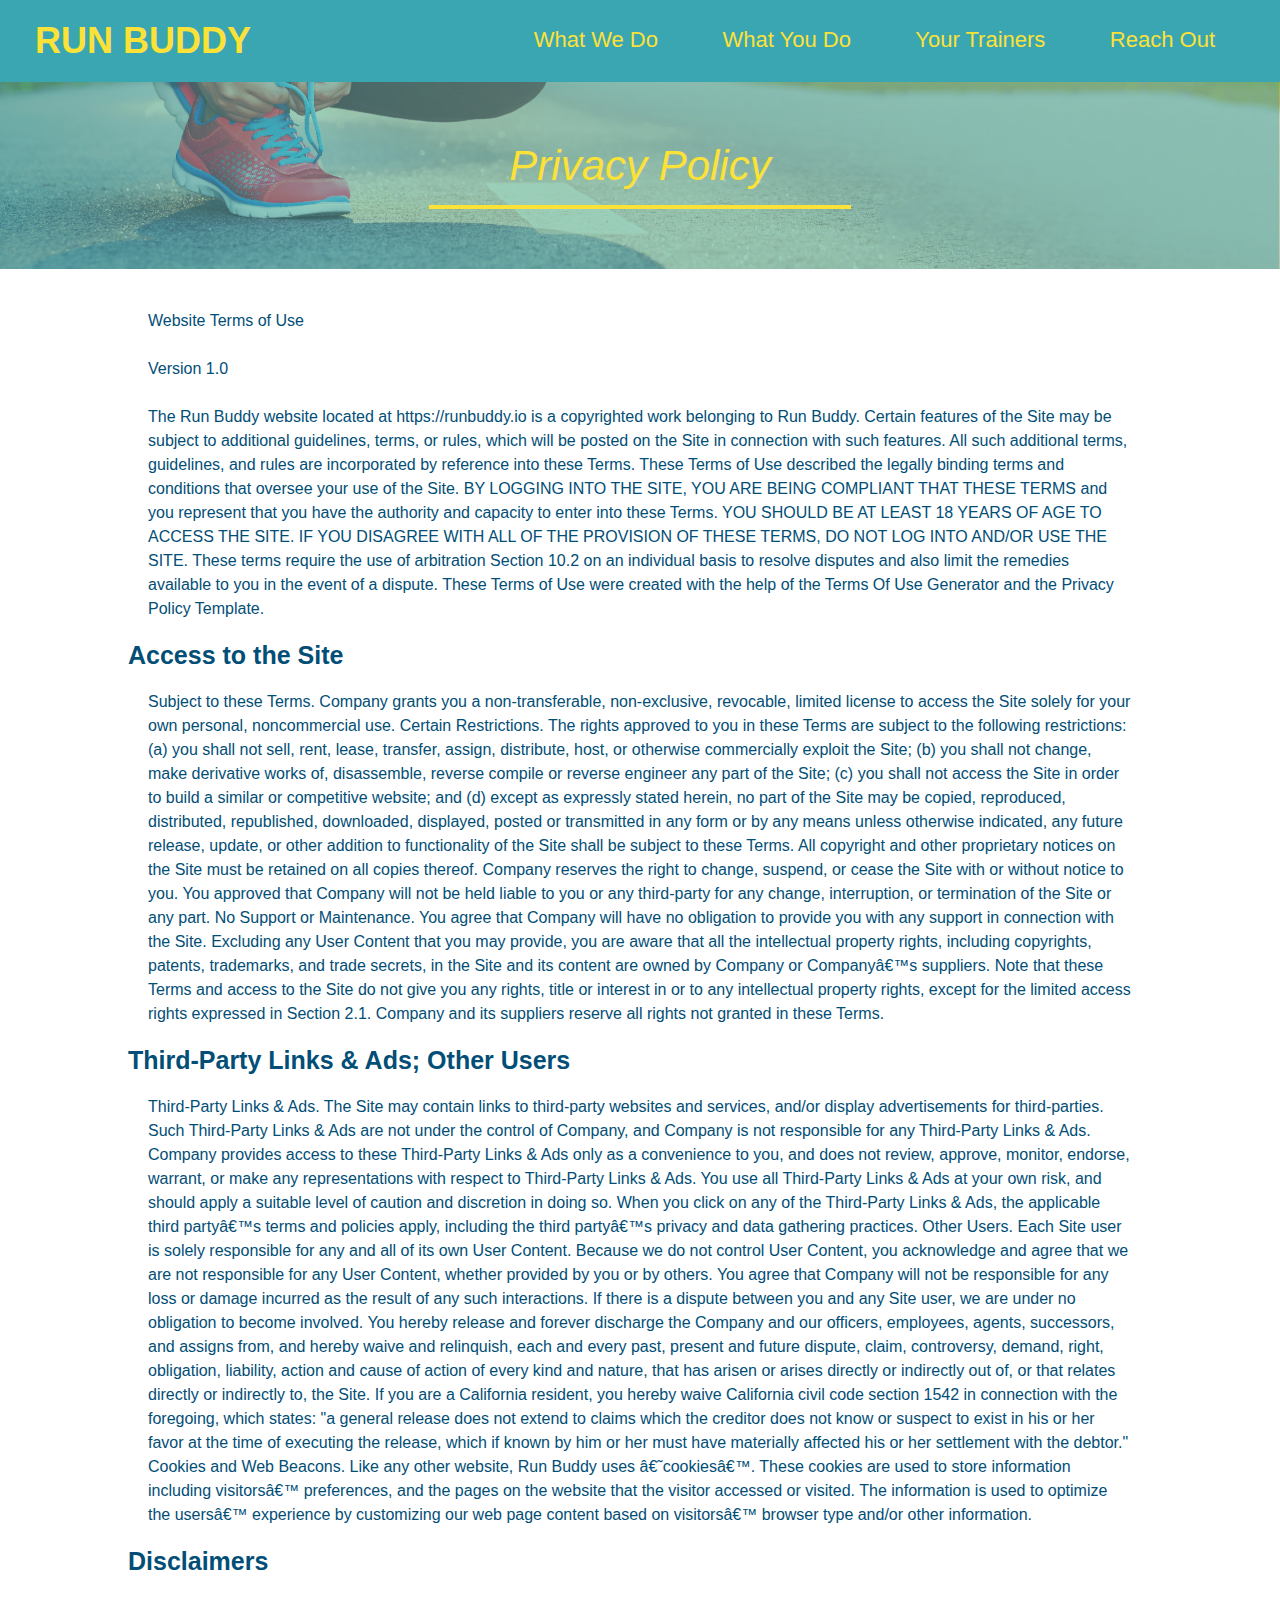
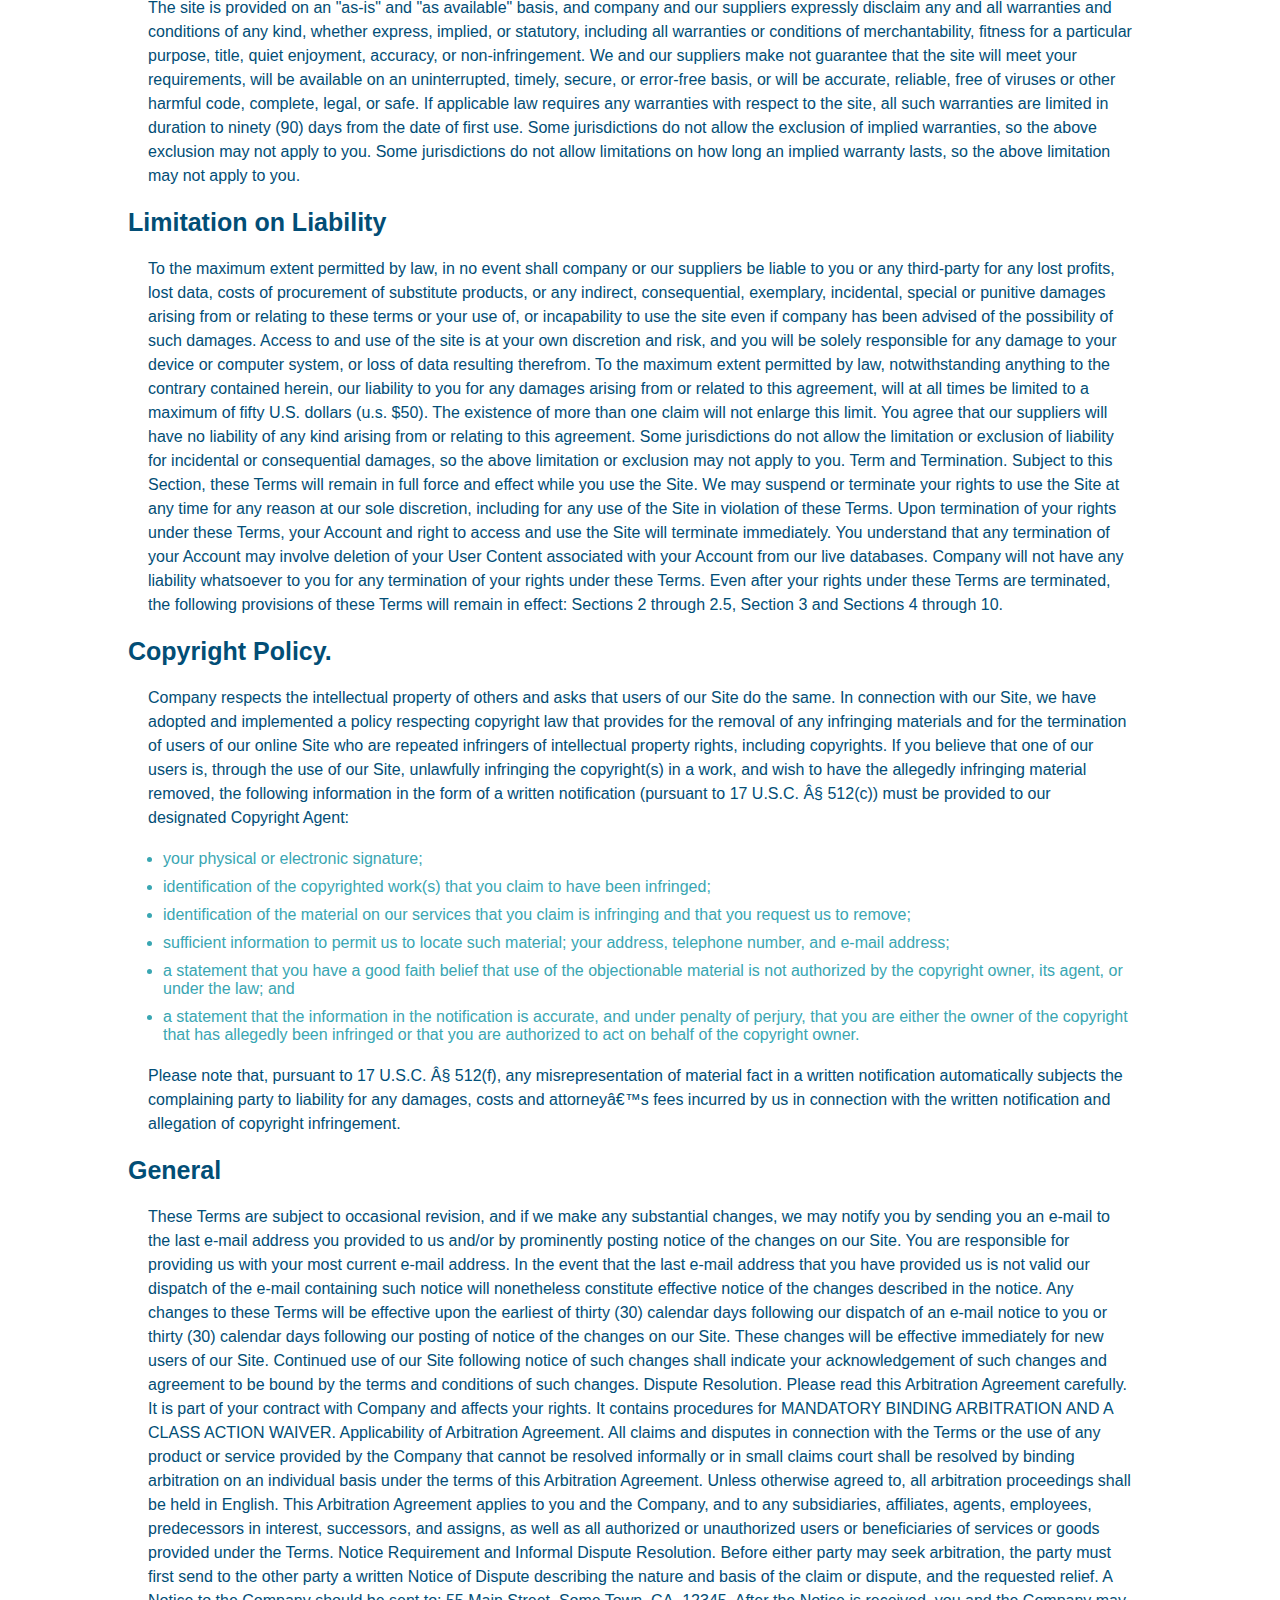
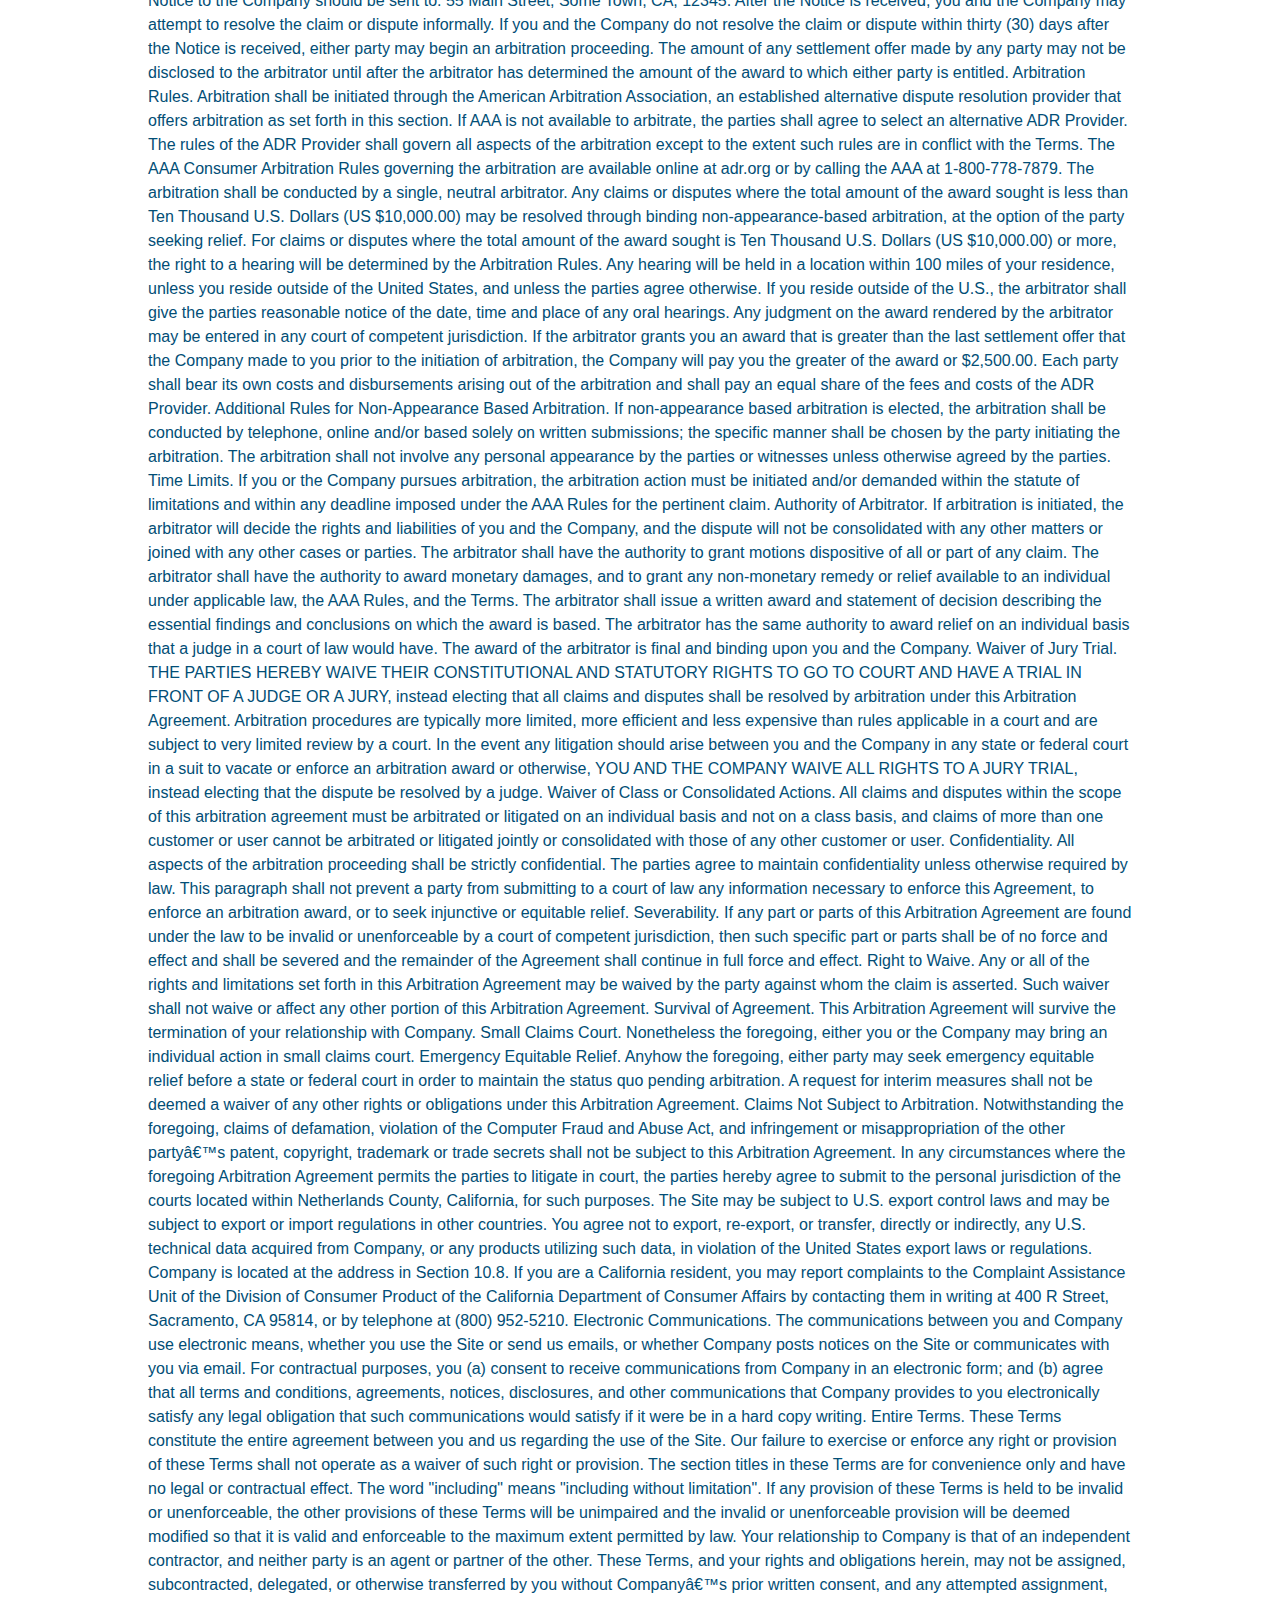
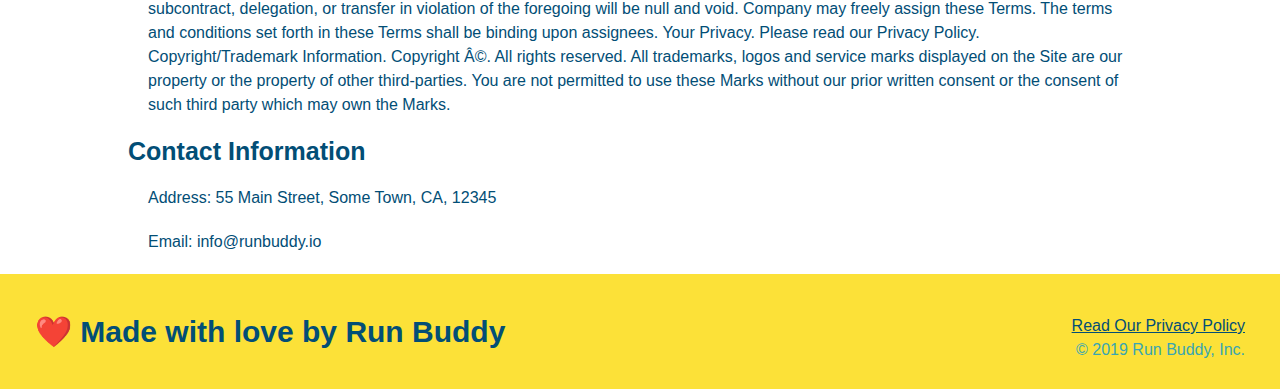
==== privacy-policy.html @ 55cab0dd "privacy policy" ====
<!DOCTYPE html>
<html lang="en">
<head>
    <meta charset="UTF-8">
    <meta http-equiv="X-UA-Compatible" content="IE=edge">
    <meta name="viewport" content="width=device-width, initial-scale=1.0">
    <title>Privacy Policy - Run Buddy</title>
    <link rel="stylesheet" href="./assets/css/style.css"/>
    <link rel="stylesheet" href="./assets/css/secondary-style.css">
</head>
<body>
    
</body>
</html>
<header>
      <!-- navigation -->
        <h1>
          <a href="">RUN BUDDY</a>
        </h1>
        <nav>
          <!-- Unordered list element -->
          <ul>
            <!-- List item element -->
            <li>
              <!-- Anchor element -->
              <a href="./index.html#what-we-do">What We Do</a>
            </li>
            <li> 
              <a href="./index.html#what-you-do">What You Do</a>
            </li>
            <li>
              <a href="./index.html#your-trainers">Your Trainers</a>
            </li>
            <li>
              <a href="./index.html#reach-out">Reach Out</a>
            </li>
          </ul>
        </nav>
      </header>

            <!-- hero -->
    <section class="hero">
        <h2 class="page-title">
            Privacy Policy
        </h2>
    </section>
    <article class="secondary-content">
        <p>Website Terms of Use
        </br>
        </br>
          Version 1.0
        </br>
        </br>
        
         The Run Buddy website located at https://runbuddy.io is a copyrighted work belonging to Run Buddy. Certain features of the Site may be subject to additional guidelines, terms, or rules, which will be posted on the Site in connection with such features.
        
          All such additional terms, guidelines, and rules are incorporated by reference into these Terms.
        
          These Terms of Use described the legally binding terms and conditions that oversee your use of the Site. BY LOGGING INTO THE SITE, YOU ARE BEING COMPLIANT THAT THESE TERMS and you represent that you have the authority and capacity to enter into these Terms. YOU SHOULD BE AT LEAST 18 YEARS OF AGE TO ACCESS THE SITE. IF YOU DISAGREE WITH ALL OF THE PROVISION OF THESE TERMS, DO NOT LOG INTO AND/OR USE THE SITE.
        
          These terms require the use of arbitration Section 10.2 on an individual basis to resolve disputes and also limit the remedies available to you in the event of a dispute. These Terms of Use were created with the help of the Terms Of Use Generator and the Privacy Policy Template.
        
        </p>
        <h3>Access to the Site</h3> 
       <p> Subject to these Terms. Company grants you a non-transferable, non-exclusive, revocable, limited license to access the Site solely for your own personal, noncommercial use.
        
          Certain Restrictions. The rights approved to you in these Terms are subject to the following restrictions: (a) you shall not sell, rent, lease, transfer, assign, distribute, host, or otherwise commercially exploit the Site; (b) you shall not change, make derivative works of, disassemble, reverse compile or reverse engineer any part of the Site; (c) you shall not access the Site in order to build a similar or competitive website; and (d) except as expressly stated herein, no part of the Site may be copied, reproduced, distributed, republished, downloaded, displayed, posted or transmitted in any form or by any means unless otherwise indicated, any future release, update, or other addition to functionality of the Site shall be subject to these Terms. All copyright and other proprietary notices on the Site must be retained on all copies thereof.
        
         Company reserves the right to change, suspend, or cease the Site with or without notice to you. You approved that Company will not be held liable to you or any third-party for any change, interruption, or termination of the Site or any part.
        
          No Support or Maintenance. You agree that Company will have no obligation to provide you with any support in connection with the Site.
        
         Excluding any User Content that you may provide, you are aware that all the intellectual property rights, including copyrights, patents, trademarks, and trade secrets, in the Site and its content are owned by Company or Companyâ€™s suppliers. Note that these Terms and access to the Site do not give you any rights, title or interest in or to any intellectual property rights, except for the limited access rights expressed in Section 2.1. Company and its suppliers reserve all rights not granted in these Terms.
        </p>
        <h3>Third-Party Links & Ads; Other Users</h3>
        <p>Third-Party Links & Ads. The Site may contain links to third-party websites and services, and/or display advertisements for third-parties. Such Third-Party Links & Ads are not under the control of Company, and Company is not responsible for any Third-Party Links & Ads. Company provides access to these Third-Party Links & Ads only as a convenience to you, and does not review, approve, monitor, endorse, warrant, or make any representations with respect to Third-Party Links & Ads. You use all Third-Party Links & Ads at your own risk, and should apply a suitable level of caution and discretion in doing so. When you click on any of the Third-Party Links & Ads, the applicable third partyâ€™s terms and policies apply, including the third partyâ€™s privacy and data gathering practices.
        
          Other Users. Each Site user is solely responsible for any and all of its own User Content. Because we do not control User Content, you acknowledge and agree that we are not responsible for any User Content, whether provided by you or by others. You agree that Company will not be responsible for any loss or damage incurred as the result of any such interactions. If there is a dispute between you and any Site user, we are under no obligation to become involved.
        
         You hereby release and forever discharge the Company and our officers, employees, agents, successors, and assigns from, and hereby waive and relinquish, each and every past, present and future dispute, claim, controversy, demand, right, obligation, liability, action and cause of action of every kind and nature, that has arisen or arises directly or indirectly out of, or that relates directly or indirectly to, the Site. If you are a California resident, you hereby waive California civil code section 1542 in connection with the foregoing, which states: "a general release does not extend to claims which the creditor does not know or suspect to exist in his or her favor at the time of executing the release, which if known by him or her must have materially affected his or her settlement with the debtor."
        
          Cookies and Web Beacons. Like any other website, Run Buddy uses â€˜cookiesâ€™. These cookies are used to store information including visitorsâ€™ preferences, and the pages on the website that the visitor accessed or visited. The information is used to optimize the usersâ€™ experience by customizing our web page content based on visitorsâ€™ browser type and/or other information.
        </p>
        <h3>Disclaimers</h3>
        <p>The site is provided on an "as-is" and "as available" basis, and company and our suppliers expressly disclaim any and all warranties and conditions of any kind, whether express, implied, or statutory, including all warranties or conditions of merchantability, fitness for a particular purpose, title, quiet enjoyment, accuracy, or non-infringement. We and our suppliers make not guarantee that the site will meet your requirements, will be available on an uninterrupted, timely, secure, or error-free basis, or will be accurate, reliable, free of viruses or other harmful code, complete, legal, or safe. If applicable law requires any warranties with respect to the site, all such warranties are limited in duration to ninety (90) days from the date of first use.
        
          Some jurisdictions do not allow the exclusion of implied warranties, so the above exclusion may not apply to you. Some jurisdictions do not allow limitations on how long an implied warranty lasts, so the above limitation may not apply to you.
        </p>
        <h3>Limitation on Liability</h3>
        <p>To the maximum extent permitted by law, in no event shall company or our suppliers be liable to you or any third-party for any lost profits, lost data, costs of procurement of substitute products, or any indirect, consequential, exemplary, incidental, special or punitive damages arising from or relating to these terms or your use of, or incapability to use the site even if company has been advised of the possibility of such damages. Access to and use of the site is at your own discretion and risk, and you will be solely responsible for any damage to your device or computer system, or loss of data resulting therefrom.
        
        To the maximum extent permitted by law, notwithstanding anything to the contrary contained herein, our liability to you for any damages arising from or related to this agreement, will at all times be limited to a maximum of fifty U.S. dollars (u.s. $50). The existence of more than one claim will not enlarge this limit. You agree that our suppliers will have no liability of any kind arising from or relating to this agreement.
        
        Some jurisdictions do not allow the limitation or exclusion of liability for incidental or consequential damages, so the above limitation or exclusion may not apply to you.
        
        Term and Termination. Subject to this Section, these Terms will remain in full force and effect while you use the Site. We may suspend or terminate your rights to use the Site at any time for any reason at our sole discretion, including for any use of the Site in violation of these Terms. Upon termination of your rights under these Terms, your Account and right to access and use the Site will terminate immediately. You understand that any termination of your Account may involve deletion of your User Content associated with your Account from our live databases. Company will not have any liability whatsoever to you for any termination of your rights under these Terms. Even after your rights under these Terms are terminated, the following provisions of these Terms will remain in effect: Sections 2 through 2.5, Section 3 and Sections 4 through 10.
        </p>
        <h3>Copyright Policy.</h3>
        <p>Company respects the intellectual property of others and asks that users of our Site do the same. In connection with our Site, we have adopted and implemented a policy respecting copyright law that provides for the removal of any infringing materials and for the termination of users of our online Site who are repeated infringers of intellectual property rights, including copyrights. If you believe that one of our users is, through the use of our Site, unlawfully infringing the copyright(s) in a work, and wish to have the allegedly infringing material removed, the following information in the form of a written notification (pursuant to 17 U.S.C. Â§ 512(c)) must be provided to our designated Copyright Agent:
        </p>
        <ul>
          <li>your physical or electronic signature;</li>
          <li>identification of the copyrighted work(s) that you claim to have been infringed;</li>
          <li>identification of the material on our services that you claim is infringing and that you request us to remove;</li>
          <li>sufficient information to permit us to locate such material; your address, telephone number, and e-mail address;</li>
          <li>a statement that you have a good faith belief that use of the objectionable material is not authorized by the copyright owner, its agent, or under the law; and </li>
          <li> a statement that the information in the notification is accurate, and under penalty of perjury, that you are either the owner of the copyright that has allegedly been infringed or that you are authorized to act on behalf of the copyright owner.</li>
       </ul>
        <p>Please note that, pursuant to 17 U.S.C. Â§ 512(f), any misrepresentation of material fact in a written notification automatically subjects the complaining party to liability for any damages, costs and attorneyâ€™s fees incurred by us in connection with the written notification and allegation of copyright infringement.
        </p>
        <h3>General</h3>
        <p>These Terms are subject to occasional revision, and if we make any substantial changes, we may notify you by sending you an e-mail to the last e-mail address you provided to us and/or by prominently posting notice of the changes on our Site. You are responsible for providing us with your most current e-mail address. In the event that the last e-mail address that you have provided us is not valid our dispatch of the e-mail containing such notice will nonetheless constitute effective notice of the changes described in the notice. Any changes to these Terms will be effective upon the earliest of thirty (30) calendar days following our dispatch of an e-mail notice to you or thirty (30) calendar days following our posting of notice of the changes on our Site. These changes will be effective immediately for new users of our Site. Continued use of our Site following notice of such changes shall indicate your acknowledgement of such changes and agreement to be bound by the terms and conditions of such changes. Dispute Resolution. Please read this Arbitration Agreement carefully. It is part of your contract with Company and affects your rights. It contains procedures for MANDATORY BINDING ARBITRATION AND A CLASS ACTION WAIVER.
        
        Applicability of Arbitration Agreement. All claims and disputes in connection with the Terms or the use of any product or service provided by the Company that cannot be resolved informally or in small claims court shall be resolved by binding arbitration on an individual basis under the terms of this Arbitration Agreement. Unless otherwise agreed to, all arbitration proceedings shall be held in English. This Arbitration Agreement applies to you and the Company, and to any subsidiaries, affiliates, agents, employees, predecessors in interest, successors, and assigns, as well as all authorized or unauthorized users or beneficiaries of services or goods provided under the Terms.
        
        Notice Requirement and Informal Dispute Resolution. Before either party may seek arbitration, the party must first send to the other party a written Notice of Dispute describing the nature and basis of the claim or dispute, and the requested relief. A Notice to the Company should be sent to: 55 Main Street, Some Town, CA, 12345. After the Notice is received, you and the Company may attempt to resolve the claim or dispute informally. If you and the Company do not resolve the claim or dispute within thirty (30) days after the Notice is received, either party may begin an arbitration proceeding. The amount of any settlement offer made by any party may not be disclosed to the arbitrator until after the arbitrator has determined the amount of the award to which either party is entitled.
        
        Arbitration Rules. Arbitration shall be initiated through the American Arbitration Association, an established alternative dispute resolution provider that offers arbitration as set forth in this section. If AAA is not available to arbitrate, the parties shall agree to select an alternative ADR Provider. The rules of the ADR Provider shall govern all aspects of the arbitration except to the extent such rules are in conflict with the Terms. The AAA Consumer Arbitration Rules governing the arbitration are available online at adr.org or by calling the AAA at 1-800-778-7879. The arbitration shall be conducted by a single, neutral arbitrator. Any claims or disputes where the total amount of the award sought is less than Ten Thousand U.S. Dollars (US $10,000.00) may be resolved through binding non-appearance-based arbitration, at the option of the party seeking relief. For claims or disputes where the total amount of the award sought is Ten Thousand U.S. Dollars (US $10,000.00) or more, the right to a hearing will be determined by the Arbitration Rules. Any hearing will be held in a location within 100 miles of your residence, unless you reside outside of the United States, and unless the parties agree otherwise. If you reside outside of the U.S., the arbitrator shall give the parties reasonable notice of the date, time and place of any oral hearings. Any judgment on the award rendered by the arbitrator may be entered in any court of competent jurisdiction. If the arbitrator grants you an award that is greater than the last settlement offer that the Company made to you prior to the initiation of arbitration, the Company will pay you the greater of the award or $2,500.00. Each party shall bear its own costs and disbursements arising out of the arbitration and shall pay an equal share of the fees and costs of the ADR Provider.
        
        Additional Rules for Non-Appearance Based Arbitration. If non-appearance based arbitration is elected, the arbitration shall be conducted by telephone, online and/or based solely on written submissions; the specific manner shall be chosen by the party initiating the arbitration. The arbitration shall not involve any personal appearance by the parties or witnesses unless otherwise agreed by the parties.
        
        Time Limits. If you or the Company pursues arbitration, the arbitration action must be initiated and/or demanded within the statute of limitations and within any deadline imposed under the AAA Rules for the pertinent claim.
        
        Authority of Arbitrator. If arbitration is initiated, the arbitrator will decide the rights and liabilities of you and the Company, and the dispute will not be consolidated with any other matters or joined with any other cases or parties. The arbitrator shall have the authority to grant motions dispositive of all or part of any claim. The arbitrator shall have the authority to award monetary damages, and to grant any non-monetary remedy or relief available to an individual under applicable law, the AAA Rules, and the Terms. The arbitrator shall issue a written award and statement of decision describing the essential findings and conclusions on which the award is based. The arbitrator has the same authority to award relief on an individual basis that a judge in a court of law would have. The award of the arbitrator is final and binding upon you and the Company.
        
        Waiver of Jury Trial. THE PARTIES HEREBY WAIVE THEIR CONSTITUTIONAL AND STATUTORY RIGHTS TO GO TO COURT AND HAVE A TRIAL IN FRONT OF A JUDGE OR A JURY, instead electing that all claims and disputes shall be resolved by arbitration under this Arbitration Agreement. Arbitration procedures are typically more limited, more efficient and less expensive than rules applicable in a court and are subject to very limited review by a court. In the event any litigation should arise between you and the Company in any state or federal court in a suit to vacate or enforce an arbitration award or otherwise, YOU AND THE COMPANY WAIVE ALL RIGHTS TO A JURY TRIAL, instead electing that the dispute be resolved by a judge.
        
        Waiver of Class or Consolidated Actions. All claims and disputes within the scope of this arbitration agreement must be arbitrated or litigated on an individual basis and not on a class basis, and claims of more than one customer or user cannot be arbitrated or litigated jointly or consolidated with those of any other customer or user.
        
        Confidentiality. All aspects of the arbitration proceeding shall be strictly confidential. The parties agree to maintain confidentiality unless otherwise required by law. This paragraph shall not prevent a party from submitting to a court of law any information necessary to enforce this Agreement, to enforce an arbitration award, or to seek injunctive or equitable relief.
        
        Severability. If any part or parts of this Arbitration Agreement are found under the law to be invalid or unenforceable by a court of competent jurisdiction, then such specific part or parts shall be of no force and effect and shall be severed and the remainder of the Agreement shall continue in full force and effect.
        
        Right to Waive. Any or all of the rights and limitations set forth in this Arbitration Agreement may be waived by the party against whom the claim is asserted. Such waiver shall not waive or affect any other portion of this Arbitration Agreement.
        
        Survival of Agreement. This Arbitration Agreement will survive the termination of your relationship with Company.
        
        Small Claims Court. Nonetheless the foregoing, either you or the Company may bring an individual action in small claims court.
        
        Emergency Equitable Relief. Anyhow the foregoing, either party may seek emergency equitable relief before a state or federal court in order to maintain the status quo pending arbitration. A request for interim measures shall not be deemed a waiver of any other rights or obligations under this Arbitration Agreement.
        
        Claims Not Subject to Arbitration. Notwithstanding the foregoing, claims of defamation, violation of the Computer Fraud and Abuse Act, and infringement or misappropriation of the other partyâ€™s patent, copyright, trademark or trade secrets shall not be subject to this Arbitration Agreement.
        
        In any circumstances where the foregoing Arbitration Agreement permits the parties to litigate in court, the parties hereby agree to submit to the personal jurisdiction of the courts located within Netherlands County, California, for such purposes.
        
        The Site may be subject to U.S. export control laws and may be subject to export or import regulations in other countries. You agree not to export, re-export, or transfer, directly or indirectly, any U.S. technical data acquired from Company, or any products utilizing such data, in violation of the United States export laws or regulations.
        
        Company is located at the address in Section 10.8. If you are a California resident, you may report complaints to the Complaint Assistance Unit of the Division of Consumer Product of the California Department of Consumer Affairs by contacting them in writing at 400 R Street, Sacramento, CA 95814, or by telephone at (800) 952-5210.
        
        Electronic Communications. The communications between you and Company use electronic means, whether you use the Site or send us emails, or whether Company posts notices on the Site or communicates with you via email. For contractual purposes, you (a) consent to receive communications from Company in an electronic form; and (b) agree that all terms and conditions, agreements, notices, disclosures, and other communications that Company provides to you electronically satisfy any legal obligation that such communications would satisfy if it were be in a hard copy writing.
        
        Entire Terms. These Terms constitute the entire agreement between you and us regarding the use of the Site. Our failure to exercise or enforce any right or provision of these Terms shall not operate as a waiver of such right or provision. The section titles in these Terms are for convenience only and have no legal or contractual effect. The word "including" means "including without limitation". If any provision of these Terms is held to be invalid or unenforceable, the other provisions of these Terms will be unimpaired and the invalid or unenforceable provision will be deemed modified so that it is valid and enforceable to the maximum extent permitted by law. Your relationship to Company is that of an independent contractor, and neither party is an agent or partner of the other. These Terms, and your rights and obligations herein, may not be assigned, subcontracted, delegated, or otherwise transferred by you without Companyâ€™s prior written consent, and any attempted assignment, subcontract, delegation, or transfer in violation of the foregoing will be null and void. Company may freely assign these Terms. The terms and conditions set forth in these Terms shall be binding upon assignees.
        
        Your Privacy. Please read our Privacy Policy.
        
        Copyright/Trademark Information. Copyright Â©. All rights reserved. All trademarks, logos and service marks displayed on the Site are our property or the property of other third-parties. You are not permitted to use these Marks without our prior written consent or the consent of such third party which may own the Marks.
        </p>
      
        <h3>Contact Information</h3>
        <p>Address: 55 Main Street, Some Town, CA, 12345</p>
        
        <p>Email: info@runbuddy.io</p>  
    </article>

          <!-- footer -->
    <footer>
        <h2>❤️ Made with love by Run Buddy</h2>
        <div>
          <a href="#">Read Our Privacy Policy</a><br/>
          &copy; 2019 Run Buddy, Inc.
        </div>
      </footer>
---- assets/css/style.css ----
* {
    margin: 0;
    padding: 0;
    box-sizing: border-box;
}
body {
    /* more on this alphanumerical value in a minute! */
    color: #39a6b2;
    font-family: Helvetica, Arial, sans-serif;
}
/* apply styles to <header> */
header {
    padding: 20px 35px;
    background-color: #39a6b2;
}
header h1 {
    font-weight: bold;
    color: #fce138;
    font-size: 36px;
    margin: 0;
    display: inline;
}
header a {
    text-decoration: none;
    color: #fce138;
}
header nav {
    float: right;
    margin: 7px 0;
}
header nav ul li {
    display: inline;
}
header nav ul li a {
    margin: 0 30px;
    font-weight: lighter;
    font-size: 22px;
}
footer {
    background: #fce138;
    width: 100%;
    padding: 40px 35px;
}
footer h2 {
    display: inline;
    color:  #024e76;
    font-size: 30px;
    margin: 0;
}
footer div {
    float: right;
    line-height: 1.5;
    text-align: right;
}
footer a {
    color: #024e76;
}
section {
    padding: 60px;
}
/* Hero Style Start */
form {
    margin-top: 10px;
}
.hero {
    background-image: url("../images/hero-bg.jpeg");
    height: 600px;
    background-size: cover;
    background-position: center;
    position: relative;
  }
.hero-form {
    border: solid 3px #024e76;
    background-color: #fce138;
    padding: 20px;
    width: 500px;
    color: #024e76;
    position: absolute;
    top: 80px;
    right: 140px;
}
.hero-form h3 {
    font-size: 24pt;
    margin-bottom: 10px;
}
.hero-form p {
    margin: 5px 0 15px 0;
    display: inline;
}
.hero-form input  {
    width: 100%;
    border: solid 1px #024e76;
    padding: 7px 15px;
    font-size: 16px;
    color: #024e76;
    margin-bottom: 15px;
}
.hero-form label {
    margin: 0 5px;
}
.hero-form button {
    background-color: darkblue;
    color: yellow;
    padding: 10px 20px;
    border: none;
    font-size: 16px;
}
#trainer-yes {
    width: auto;
}
#trainer-no {
    width: auto;
}
#checkbox {
    width: auto;
    }

/* Hero Style End */

.intro {
    text-align: center;
}

.intro p {
    line-height: 1.7;
    color: #39a6b2;
    width: 80%;
    font-size: 20px;
    margin: 0 auto;
}
.steps {
    text-align: center;
    background: #fce138;
}
.section-title {
    font-size: 55px;
    color: #024e76;
    margin-bottom: 35px;
    padding: 0 100px 20px 100px;
    border-bottom: 3px solid;
    display: inline-block;
}
.primary-border {
    border-color: #fcd138;
}
.secondar-border {
    border-color: #39a6b2;
}
.steps div {
    margin-bottom: 80px;
}
.steps img {
    width: 15%;
    margin: 10px 0;
}
.steps h3 {
    color: #024e76;
    font-size: 46px;
    margin-top: 10px;
}
.steps p {
    color: #39a6b2;
    font-size: 23px;
}
.steps span {
    font-size: 38px;
}
/* "trainers" section */
.trainers{
    text-align: center;
}
.trainer {
    width: 900px;
    margin: 0 auto 30px auto;
    background: #024e76;
    color: #fce138;
    overflow: auto;
}
.trainer img {
    width: 35%;
    float: left;
}
.trainer-bio {
    padding: 35px;
    float: left;
    width: 65%;
}
.text-left {
    text-align: left;
}
.text-right{
    text-align: right;
}
.trainer-bio h3 {
    font-size: 32px;
    margin-bottom: 8px;
}
.trainer-bio h4 {
    font-weight: lighter;
    font-size: 26px;
    margin-bottom: 8px;
}
.trainer-bio p {
    font-size: 17px;
    line-height: 1.3;
}

/* REACH OUT STYLES */
.contact {
    background: #024e76;
    text-align: center;
}
.contact h2 {
    font-size: 55px;
    display: inline-block;
    padding: 0 100px 20px 100px;
    color: #fce138;
    border-bottom: 3px solid #319fac;
    margin-bottom: 35px;
}
.contact-info iframe {
    width: 400px;
    height: 400px;
    flex: 1;
}
.contact-info  {
    width: 410px;
    display: inline-block;    
    vertical-align: top;
    text-align: left;
    margin: 30px 0 0 60px;
    color: white;   
}
.contact span {
    display: flex;
    justify-content: center;
}
.contact h3 {
    color: #fce138;
    font-size: 32px;
}
.contact p, .contact-info address{   
    line-height: 1.5;
    font-size: 20px;
    font-style: normal;
}
.contact h3, .contact p, .contact-info address {
    flex: 1;
}
.contact a {
    color: #fce138;
}
/* REACH OUT STYLES END */
---- assets/css/secondary-style.css ----
.hero {
    background-position: bottom;
    height: auto;
    text-align: center;
    margin-bottom: 40px;
}
.page-title {
    color: #fce138;
    display: inline-block;
    border-bottom: 4px solid #fce138;
    padding: 0 80px 15px 80px;
    font-weight: normal;
    font-size: 42px;
    font-style: italic;
}
.secondary-content {
    width: 80%;
    margin: auto;
    color: #024e76;
}
.secondary-content h3 {
    font-size: 25px;
   
}
.secondary-content p {
    font-size: 16px;
    line-height: 1.5;
    margin: 20px;
}
.secondary-content ul{
    margin: 20px 0 20px 35px;
}
.secondary-content li {
    color: #39a6b2;
    margin: 10px 0 10px 0;
}
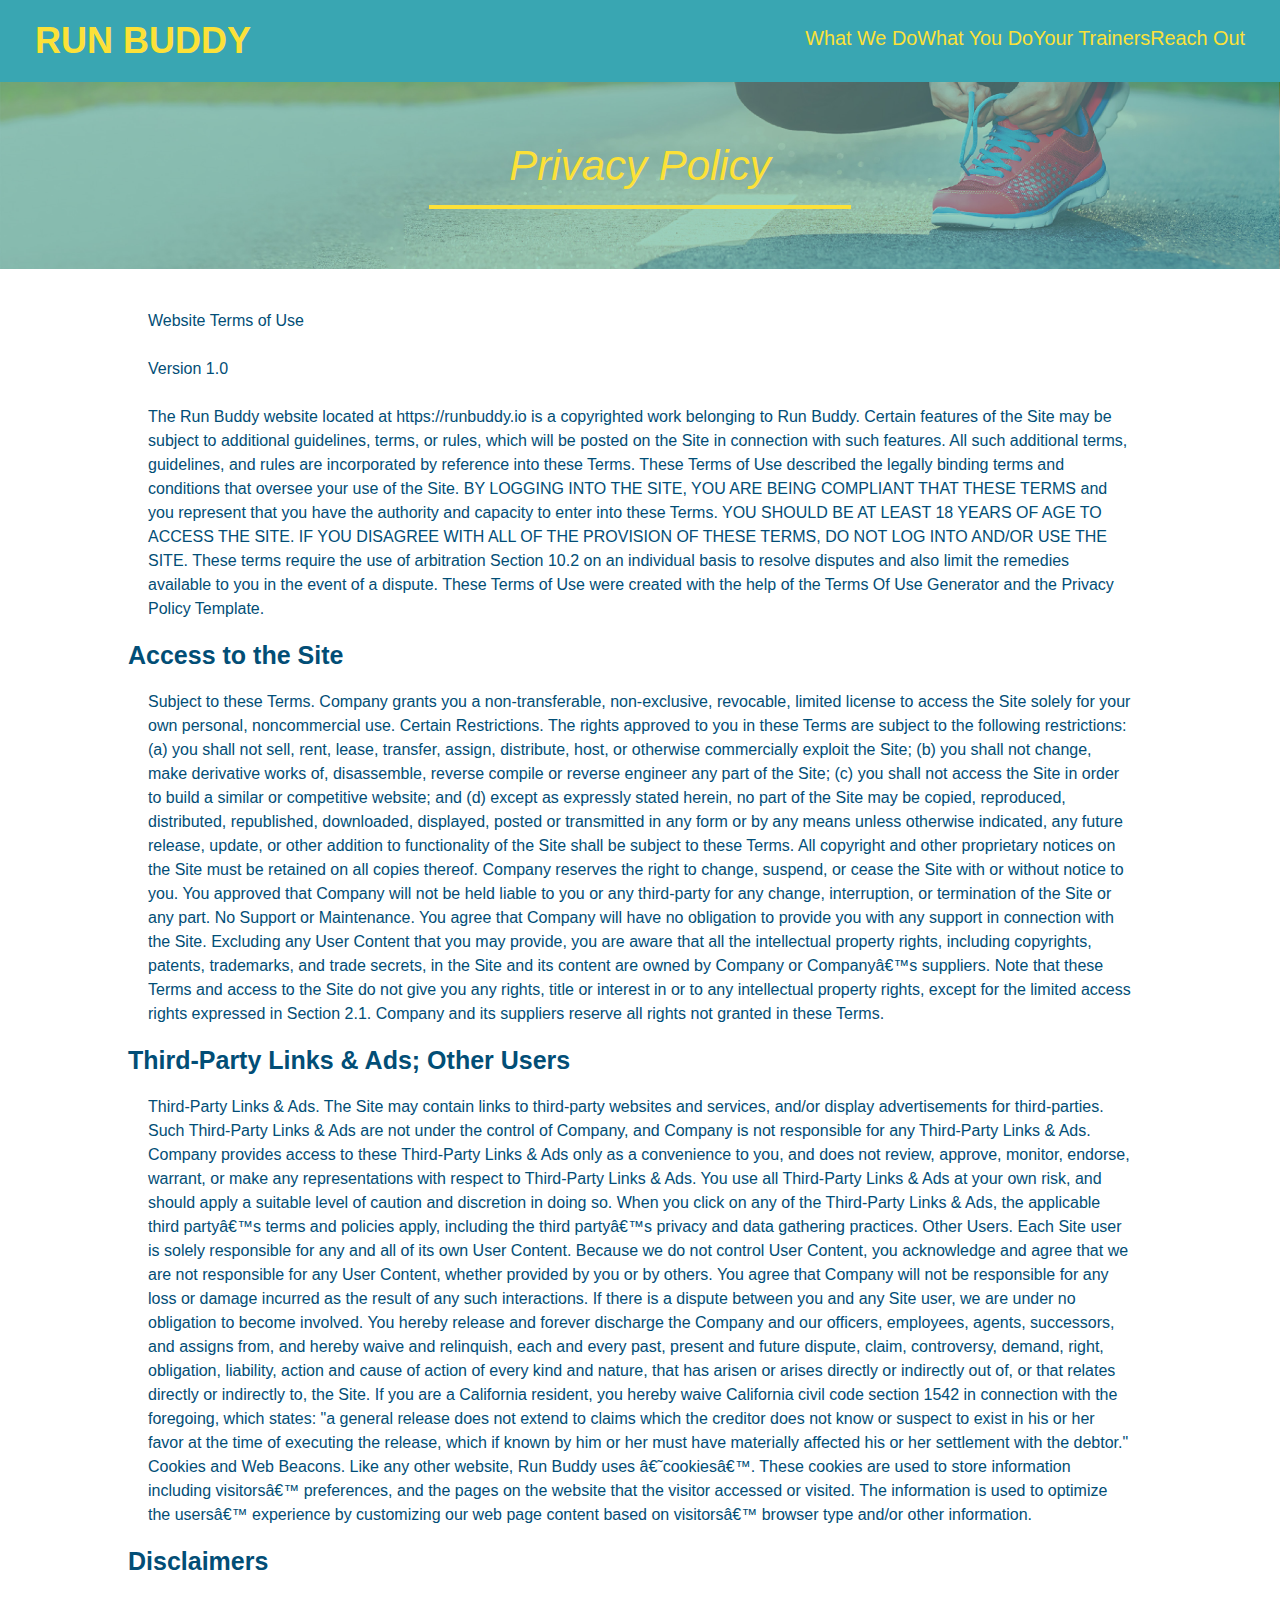
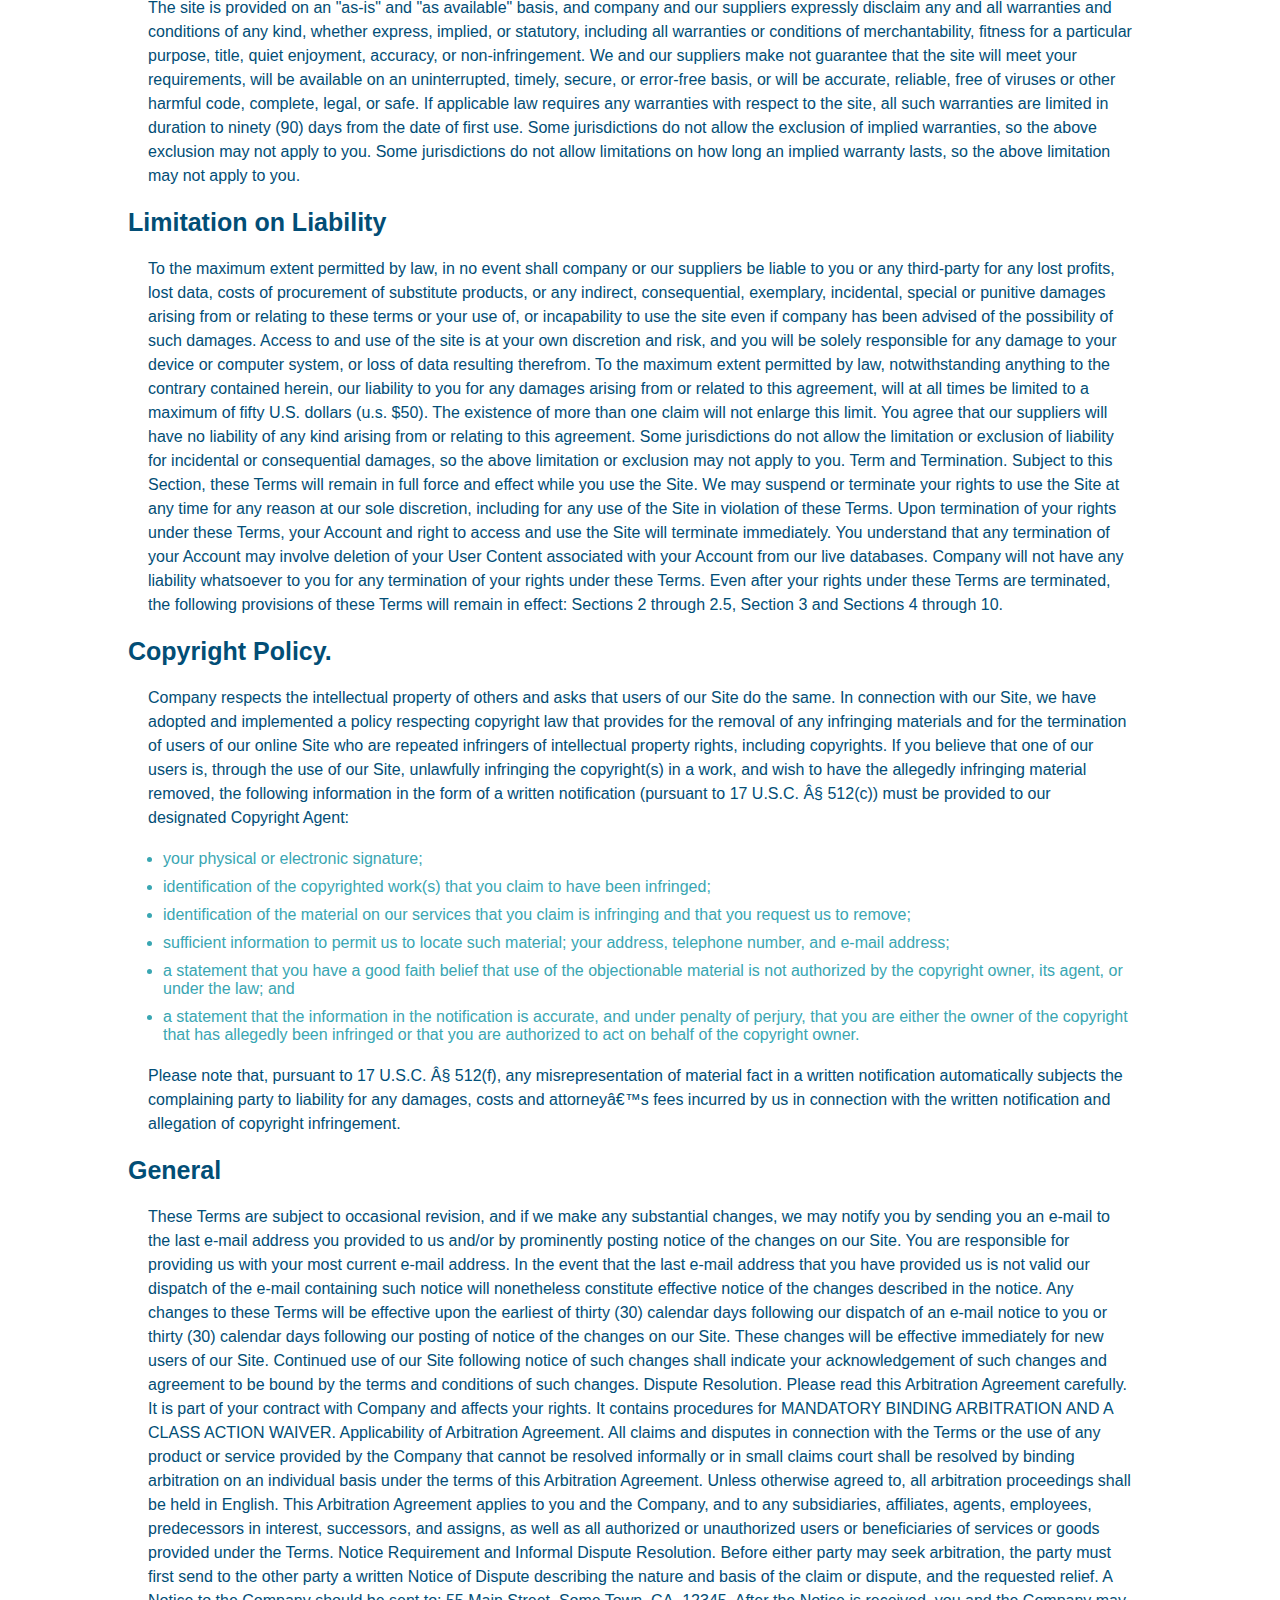
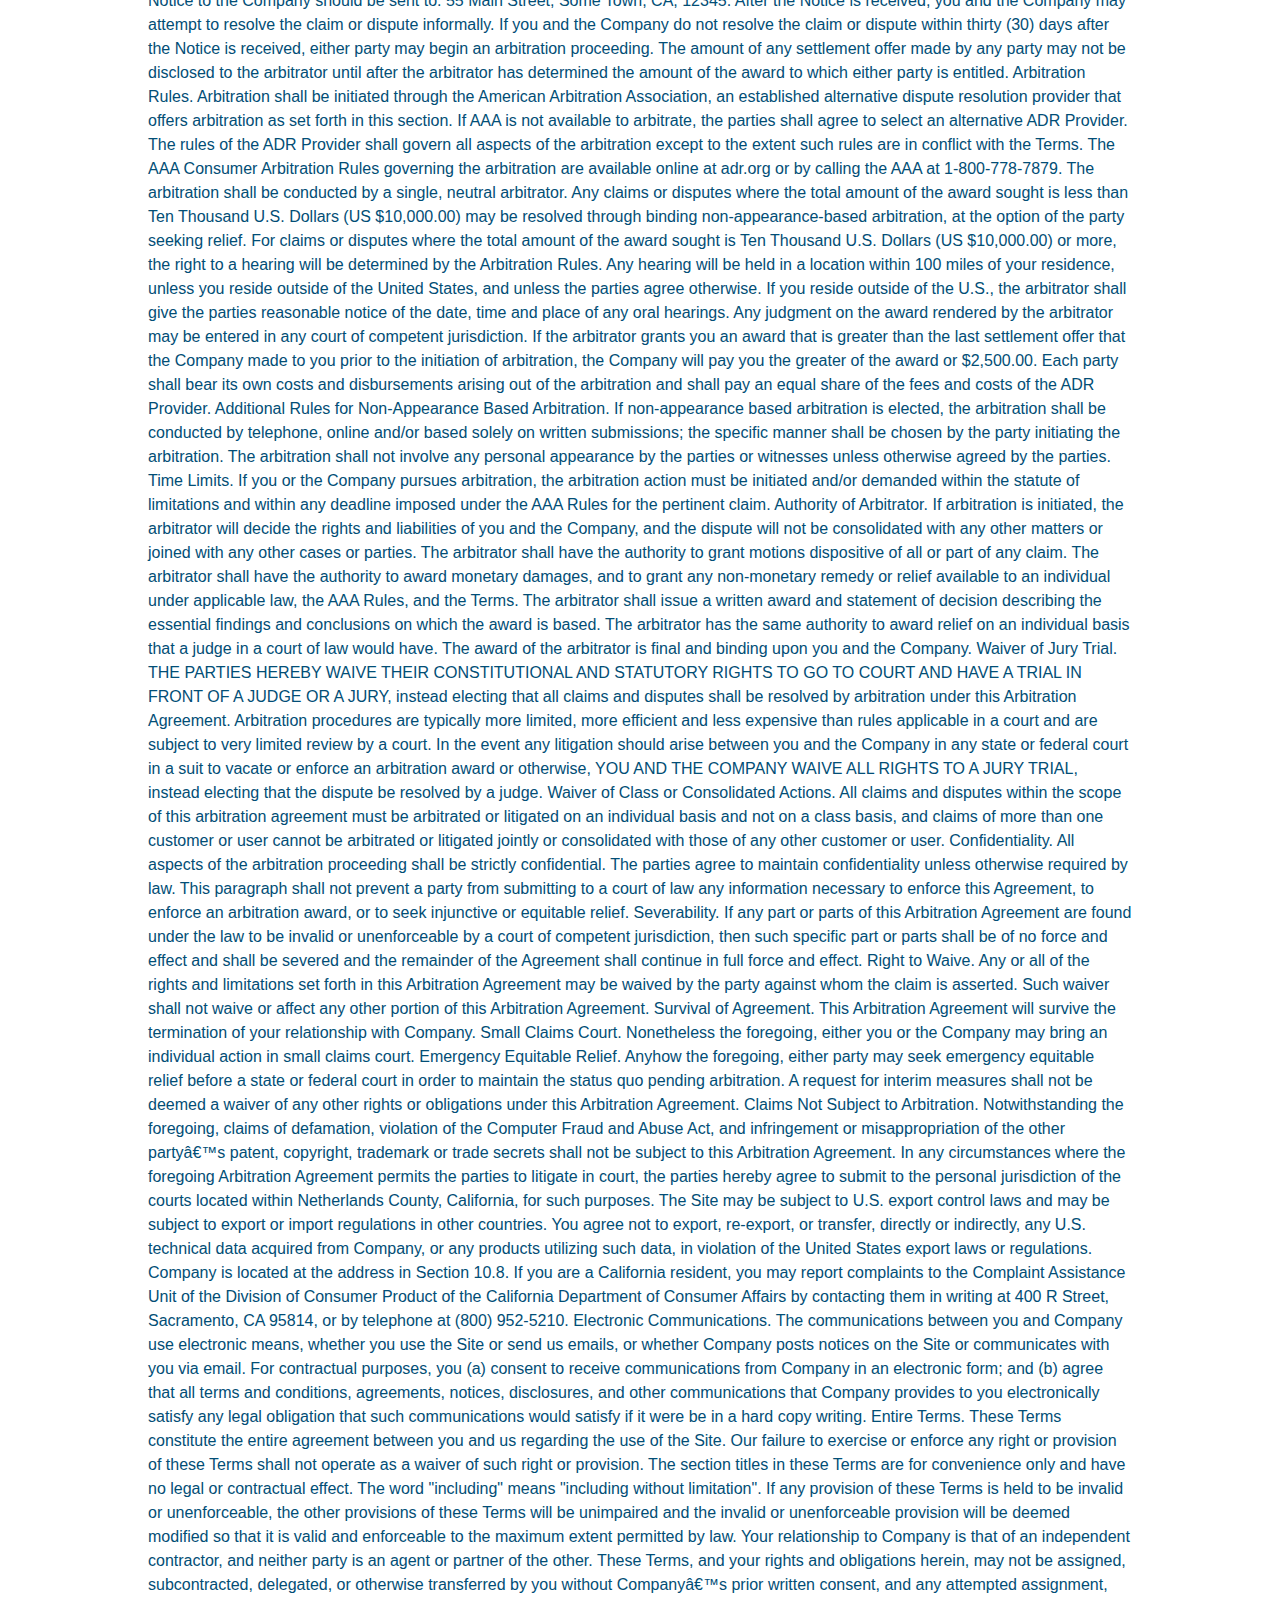
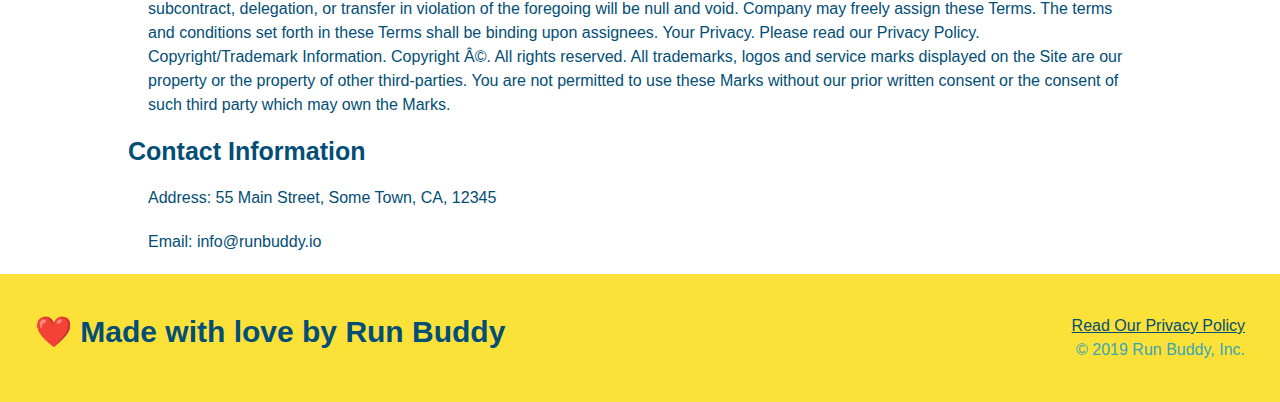
==== commit a30bb5ed: "media queries added" ====
--- a/privacy-policy.html
+++ b/privacy-policy.html
@@ -7,6 +7,7 @@
     <title>Privacy Policy - Run Buddy</title>
     <link rel="stylesheet" href="./assets/css/style.css"/>
     <link rel="stylesheet" href="./assets/css/secondary-style.css">
+    <meta name="viewport" content="width=device-width, initial-scale=1.0" />
 </head>
 <body>
     
--- a/assets/css/style.css
+++ b/assets/css/style.css
@@ -12,43 +12,49 @@
 header {
     padding: 20px 35px;
     background-color: #39a6b2;
+    display: flex;
+    justify-content: space-between;
+    flex-wrap: wrap;
 }
 header h1 {
     font-weight: bold;
     color: #fce138;
     font-size: 36px;
     margin: 0;
-    display: inline;
 }
 header a {
     text-decoration: none;
     color: #fce138;
 }
 header nav {
-    float: right;
     margin: 7px 0;
 }
-header nav ul li {
-    display: inline;
+header nav ul  {
+    display: flex;
+    flex-wrap: wrap;
+    justify-content: space-between;
+    align-items: center;
+    list-style: none;
 }
 header nav ul li a {
-    margin: 0 30px;
+    padding-top: 10px 15px;
     font-weight: lighter;
-    font-size: 22px;
+    font-size: 1.55vw;
 }
 footer {
     background: #fce138;
     width: 100%;
     padding: 40px 35px;
+    display: flex;
+    justify-content: space-between;
+    flex-wrap: wrap;
 }
 footer h2 {
-    display: inline;
     color:  #024e76;
     font-size: 30px;
     margin: 0;
 }
 footer div {
-    float: right;
     line-height: 1.5;
     text-align: right;
 }
@@ -63,21 +69,35 @@
     margin-top: 10px;
 }
 .hero {
-    background-image: url("../images/hero-bg.jpeg");
-    height: 600px;
+    background-image: url("../images/hero-bg.jpg");
     background-size: cover;
     background-position: center;
-    position: relative;
+    display: flex;
+    justify-content: center;
+    flex-wrap: wrap;
+    align-items: flex-start;
+  }
+  .hero-cta {
+      width: 35%;
+      text-align: right;
+      margin: 3.5%;
+      color: #fff;
+      font-size: 18px;
+      line-height: 1.2;
+  }
+  .hero-cta h2 {
+      font-style: italic;
+      font-size: 55px;
+      color: #fce138;
   }
 .hero-form {
+    width: 40%;
+    margin: 3.5%;
     border: solid 3px #024e76;
     background-color: #fce138;
     padding: 20px;
-    width: 500px;
-    color: #024e76;
-    position: absolute;
+    color: #024e76;
     top: 80px;
-    right: 140px;
 }
 .hero-form h3 {
     font-size: 24pt;
@@ -117,28 +137,26 @@
 
 /* Hero Style End */
 
-.intro {
-    text-align: center;
-}
-
 .intro p {
     line-height: 1.7;
     color: #39a6b2;
     width: 80%;
     font-size: 20px;
     margin: 0 auto;
+    text-align: center;
+
 }
 .steps {
+    background: #fce138;
+}
+.section-title {
+    font-size: 48px;
+    color: #024e76;
+    border-bottom: 3px solid;
+    padding-bottom: 20px;
     text-align: center;
-    background: #fce138;
-}
-.section-title {
-    font-size: 55px;
-    color: #024e76;
-    margin-bottom: 35px;
-    padding: 0 100px 20px 100px;
-    border-bottom: 3px solid;
-    display: inline-block;
+    margin: 0 auto 35px auto;
+    width: 100%;
 }
 .primary-border {
     border-color: #fcd138;
@@ -146,44 +164,68 @@
 .secondar-border {
     border-color: #39a6b2;
 }
-.steps div {
-    margin-bottom: 80px;
-}
-.steps img {
-    width: 15%;
-    margin: 10px 0;
-}
-.steps h3 {
+
+.step h3 {
     color: #024e76;
     font-size: 46px;
-    margin-top: 10px;
-}
-.steps p {
+    flex: 1 30%;
+}
+.step-info {
+    flex: 2 70%;
+    display: flex;
+    flex-wrap: wrap;
+    align-items: center;
+}
+.step-img {
+    flex: 1 12%;
+    margin-right: 20px;
+}
+.step-img img {
+    max-width: 100%;
+}
+.step-text {
+    flex: 12;
+}
+.step-text p {
     color: #39a6b2;
-    font-size: 23px;
-}
-.steps span {
-    font-size: 38px;
-}
+    font-size: 18px;
+}
+.step-text h4 {
+    font-size: 26px;
+    line-height: 1.5;
+    color: #024e76;
+  }
+  .step {
+      margin: 50px auto;
+      padding-bottom: 50px;
+      width: 80%;
+      border-bottom: 1px solid #39a6b2;
+      display: flex;
+      flex-wrap: wrap;
+      align-items: center;
+      justify-content: space-between;
+  }
+
 /* "trainers" section */
 .trainers{
-    text-align: center;
+    width: 100%;
+    margin: 0 auto;
+    display: flex;
+    flex-wrap: wrap;
+    justify-content: space-around;
 }
 .trainer {
-    width: 900px;
-    margin: 0 auto 30px auto;
+    margin: 20px;
     background: #024e76;
     color: #fce138;
-    overflow: auto;
+    flex: 1;
 }
 .trainer img {
-    width: 35%;
-    float: left;
+    width: 100%;
 }
 .trainer-bio {
-    padding: 35px;
-    float: left;
-    width: 65%;
+    padding: 25px;
+    line-height: 1.3;
 }
 .text-left {
     text-align: left;
@@ -192,23 +234,20 @@
     text-align: right;
 }
 .trainer-bio h3 {
-    font-size: 32px;
-    margin-bottom: 8px;
+    font-size: 28px;
 }
 .trainer-bio h4 {
     font-weight: lighter;
-    font-size: 26px;
-    margin-bottom: 8px;
+    font-size: 22px;
+    margin-bottom: 15px;
 }
 .trainer-bio p {
-    font-size: 17px;
-    line-height: 1.3;
+    font-size: 17px; 
 }
 
 /* REACH OUT STYLES */
 .contact {
     background: #024e76;
-    text-align: center;
 }
 .contact h2 {
     font-size: 55px;
@@ -219,35 +258,162 @@
     margin-bottom: 35px;
 }
 .contact-info iframe {
-    width: 400px;
     height: 400px;
+}
+.contact-info div {
+    color: white;
+  }
+  .contact-info h3 {
+    color: #fce138;
+    font-size: 32px;
+  }
+  .contact-info {
+      display: flex;
+      justify-content: space-between;
+      flex-wrap: wrap;
+  }
+  .contact-info > * {
     flex: 1;
-}
-.contact-info  {
-    width: 410px;
-    display: inline-block;    
-    vertical-align: top;
-    text-align: left;
-    margin: 30px 0 0 60px;
-    color: white;   
-}
-.contact span {
-    display: flex;
-    justify-content: center;
-}
-.contact h3 {
-    color: #fce138;
-    font-size: 32px;
-}
-.contact p, .contact-info address{   
+    margin: 15px;
+  }
+  
+  .contact-info p, .contact-info address {
+    margin: 20px 0;
     line-height: 1.5;
-    font-size: 20px;
+    font-size: 16px;
     font-style: normal;
-}
-.contact h3, .contact p, .contact-info address {
-    flex: 1;
-}
-.contact a {
-    color: #fce138;
-}
+    color: #ffffff;
+  }
+  .contact-form input, .contact-form textarea {
+      border: 1px solid #024e76;
+      display: blcok;
+      padding: 7px 15px;
+      font-size: 16px;
+      color: #024e76;
+      width: 100%;
+      margin-bottom: 15px;
+      margi-top: 5px;
+  }
+  .contact-form button {
+      width: 100%;
+      border: none;
+      background: #fce138;
+      color: #024e76;
+      text-align: center;
+      padding: 15px 0;
+      font-size: 16px;
+  }
+  
+  .contact-info a {
+    color: #fce138;
+  }
+
+  .flex-row {
+      display: flex;
+  }
+
+
+  /* MEDIA QUERY FOR SMALLER DESKTOP SCREENS AND SMALLER */
+@media screen and (max-width: 980px) {
+    header{
+        padding-bottom: 0;
+        justify-content: center;
+    }
+    header h1 {
+        width: 100%;
+        text-align: center;
+    }
+    header nav ul {
+        margin-top: 20px;
+        width: 100%;
+        justify-content: center;
+    }
+    header nav ul li a {
+        font-size: 20px;
+    }
+    footer h2, footer div {
+        text-align: center;
+        width: 100%;
+    }
+    .hero-cta, .hero-form {
+        width: 100%;
+      }
+      
+      .hero-cta {
+        text-align: center;
+      }
+      .section-title {
+        width: 80%;
+      }
+      
+      .trainer {
+        flex: 0 70%;
+      }
+      
+      .contact-info iframe{
+        flex: 1 100%;
+      }
+    }
+  }
+  
+  /* MEDIA QUERY FOR TABLETS AND SMALLER */
+  @media screen and (max-width: 768px) {
+        section {
+          padding: 30px 15px;
+        }
+        section {
+            padding: 30px 15px;
+          }
+        
+          .step h3 {
+            flex: 1 100%;
+            text-align: center;
+          }
+        
+          .step-info {
+            flex: 2 100%;
+            text-align: center;
+            justify-content: center;
+          }
+        
+          .step-img {
+            flex: 0 32%;
+            margin-right: 0;
+            margin-top: 15px;
+            margin-bottom: 15px;
+          }
+        
+          .step-text {
+            flex: 100%;  
+          }
+      
+
+    }
+  }
+  
+  /* MEDIA QUERY FOR MOBILE PHONES AND SMALLER */
+  @media screen and (max-width: 575px) {
+    .hero-form button {
+        width: 100%;
+    }
+    .section-title {
+        width: 95%;
+    }
+    .intro p {
+        width: 100%;
+    }
+    .trainer {
+        flex: 0 100%;
+    }
+    .contact-info {
+        text-align: center;
+    }
+    .contact-info > * {
+        flex: 0 100%;
+    }
+    .contact-form {
+        order: 3;
+    }
+    }
+  }
 /* REACH OUT STYLES END */